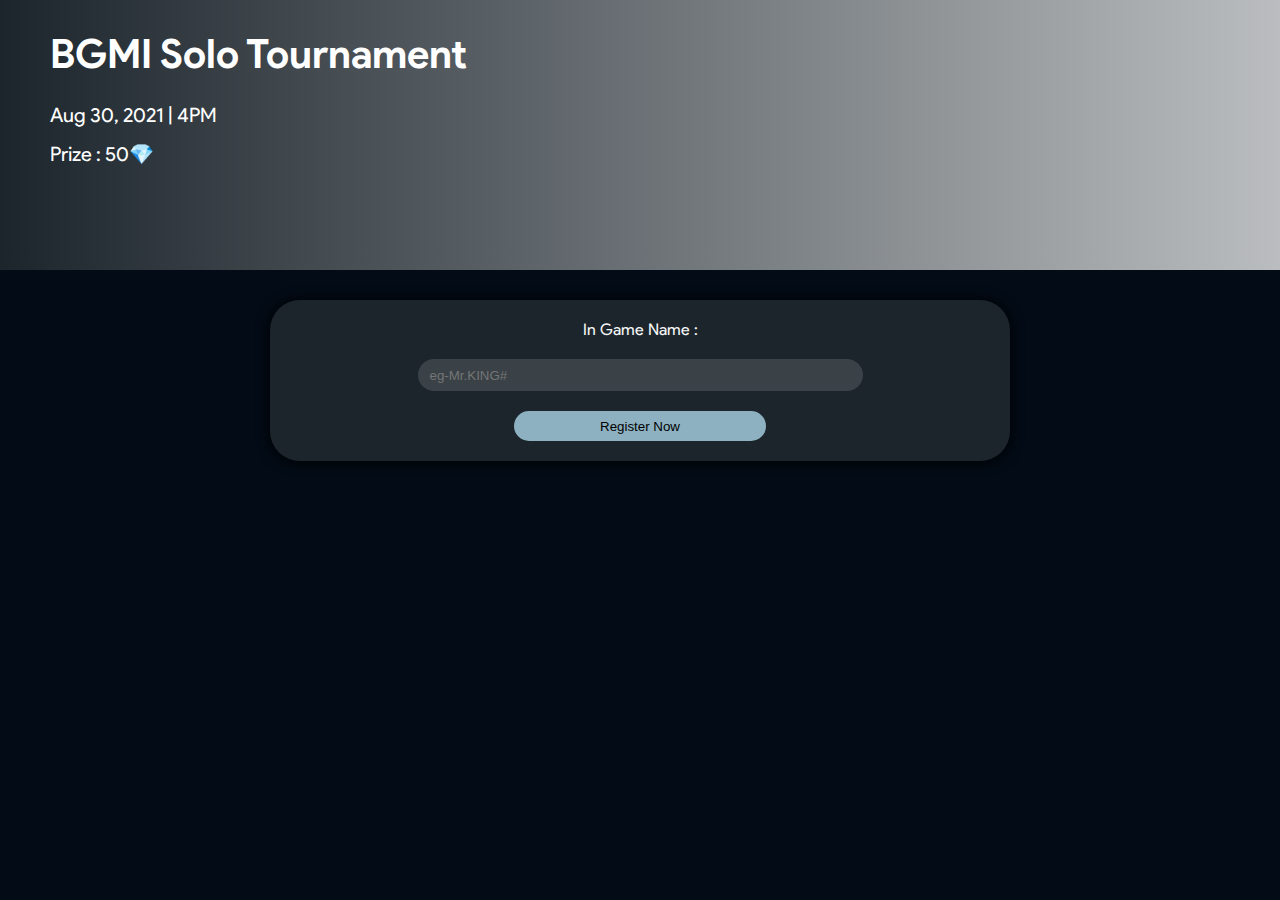
==== register.html @ 6518fa6b "Add files via upload" ====
<!DOCTYPE html>
<html lang="en">
<head>
    <meta charset="UTF-8">
    <meta http-equiv="X-UA-Compatible" content="IE=edge">
    <meta name="viewport" content="width=device-width, initial-scale=1.0">
    <title>Register</title>
    <link rel="stylesheet" href="register.css">
</head>
<body>
    <div class="app">

        <div class="top">
            <span class="name">BGMI  Solo  Tournament </span>
            <span class="info">Aug 30, 2021  |  4PM</span>
            <span class="info">Prize : 50💎</span>
        </div>
        <div class="bottom">
            <div class="register">
                    <div class="inputs">
                        <span>In Game Name :</span>
                        <input type="text" placeholder="eg-Mr.KING#">
                        <button >Register Now</button>
                    </div>
            </div>

            <div class="registered">

            </div>
        </div>
    </body>
    </div>
</html>
---- register.css ----
body
{
margin:0;
font-family: googleRegular;
-webkit-user-select: none;
-moz-user-select: none;
-ms-user-select: none;
user-select: none;
overflow: hidden;

}
@font-face {
    font-family: googleRegular;
    src: url(googlefont.ttf);
}
@font-face {
    font-family: googleBold;
    src: url(googlef.ttf);
}
.app{
    display:flex;
    flex-direction: column;
    width:100vw;
    height:100vh;
}
.top{
    width: 100%;
    height: 30%;
    color:white;
    display: flex;
    flex-direction: column;
    /* background-image: linear-gradient(to bottom,rgb(28,37,44,0.3), #030B16),
                    url('https://s3b.cashify.in/gpro/uploads/2021/08/05114813/BGMI.jpg'); */
                    background-image: linear-gradient(to left, rgb(28,37,44,0.3),#1C252C),
                    url('https://s3b.cashify.in/gpro/uploads/2021/08/05114813/BGMI.jpg');
    background-repeat: no-repeat;
    background-repeat: no-repeat;
    background-size: cover;
                   
}
.name{
    color: white;
    padding:30px 20px 20px 50px;
    font-size: 40px;
    font-family: googleBold;
}
.info{
    padding:5px 20px 10px 50px;
    font-size: 20px;
    font-family: googleRegular;
}
/* https://prod.liveshare.vsengsaas.visualstudio.com/join?AFDD4707AC10711F03D83140358D5F4D8CC9 */
.bottom
{
    width:100%;
    height:70%;
    background-color:#030B16;
}
.register
{
    width:70%;
    max-width: 700px;
    margin-top: 30px;
    margin-left: auto;
    margin-right: auto;
    display: flex;
    flex-direction: column;
    justify-content: center;
    align-items:center;
   padding:20px;
    background-color: #1C252C;
    border-radius:30px;
    box-shadow: 0px 1px 10px 5px rgb(0, 0, 0,0.5);
}
.register .inputs
{
width:90%;
color:whitesmoke;
display: flex;
align-items: center;
justify-content: space-between;
flex-direction: column;
}
.inputs input 
{
    width:70%;
    height:30px;
    border:none;
    outline:none;
    background-color: #3a4247;
    border-radius: 20px;
    margin-top: 20px;
    margin-bottom: 20px;
    color:whitesmoke;
}
.inputs ::placeholder
{
    padding-left:10px;
}
.inputs button{
    border:none;
    background-color: #8db1c0;
    width:40%;
    height:30px;
    border-radius:50px;
}
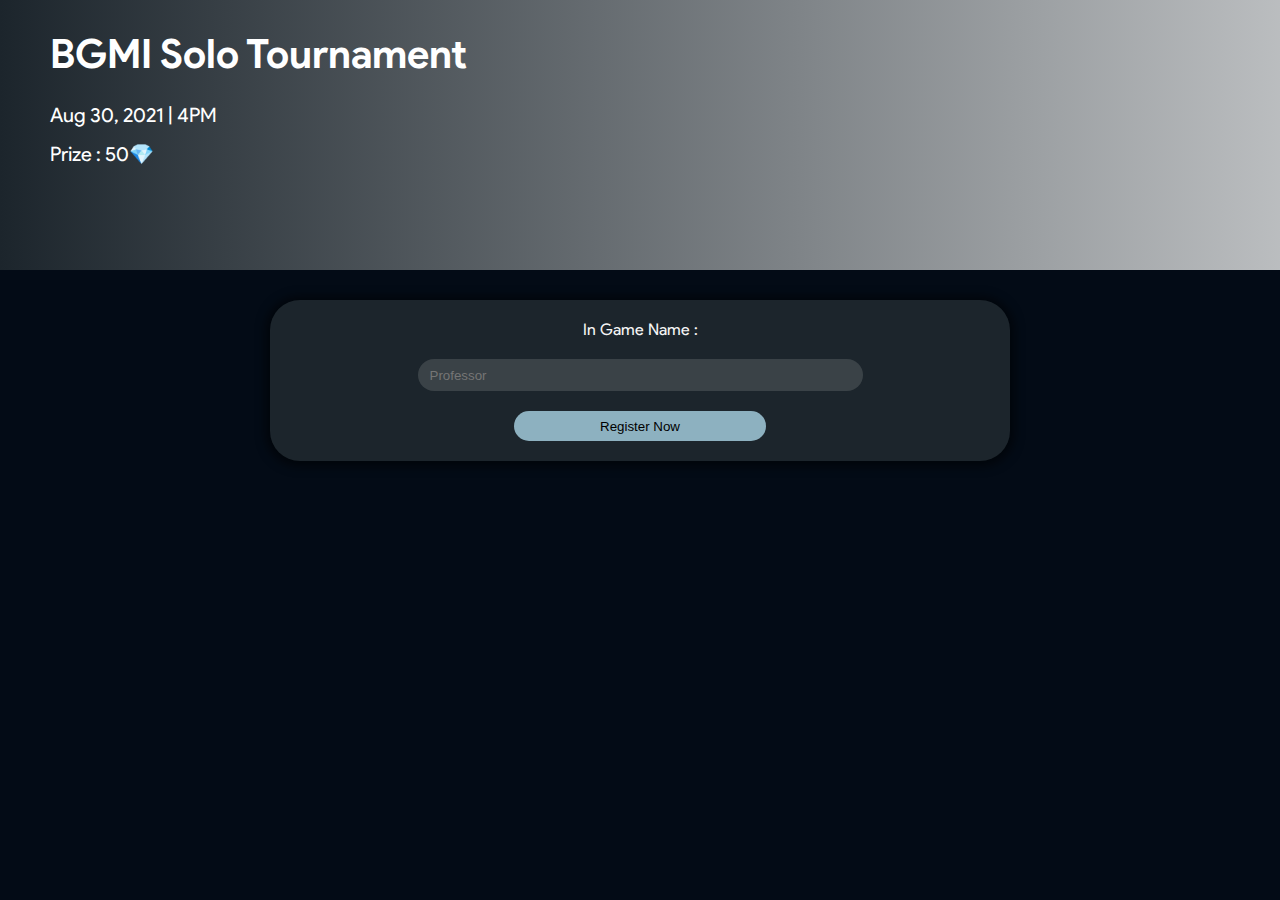
==== commit 2975b12d: "Add files via upload" ====
--- a/register.html
+++ b/register.html
@@ -19,7 +19,7 @@
             <div class="register">
                     <div class="inputs">
                         <span>In Game Name :</span>
-                        <input type="text" placeholder="eg-Mr.KING#">
+                        <input type="text" placeholder="Professor">
                         <button >Register Now</button>
                     </div>
             </div>
